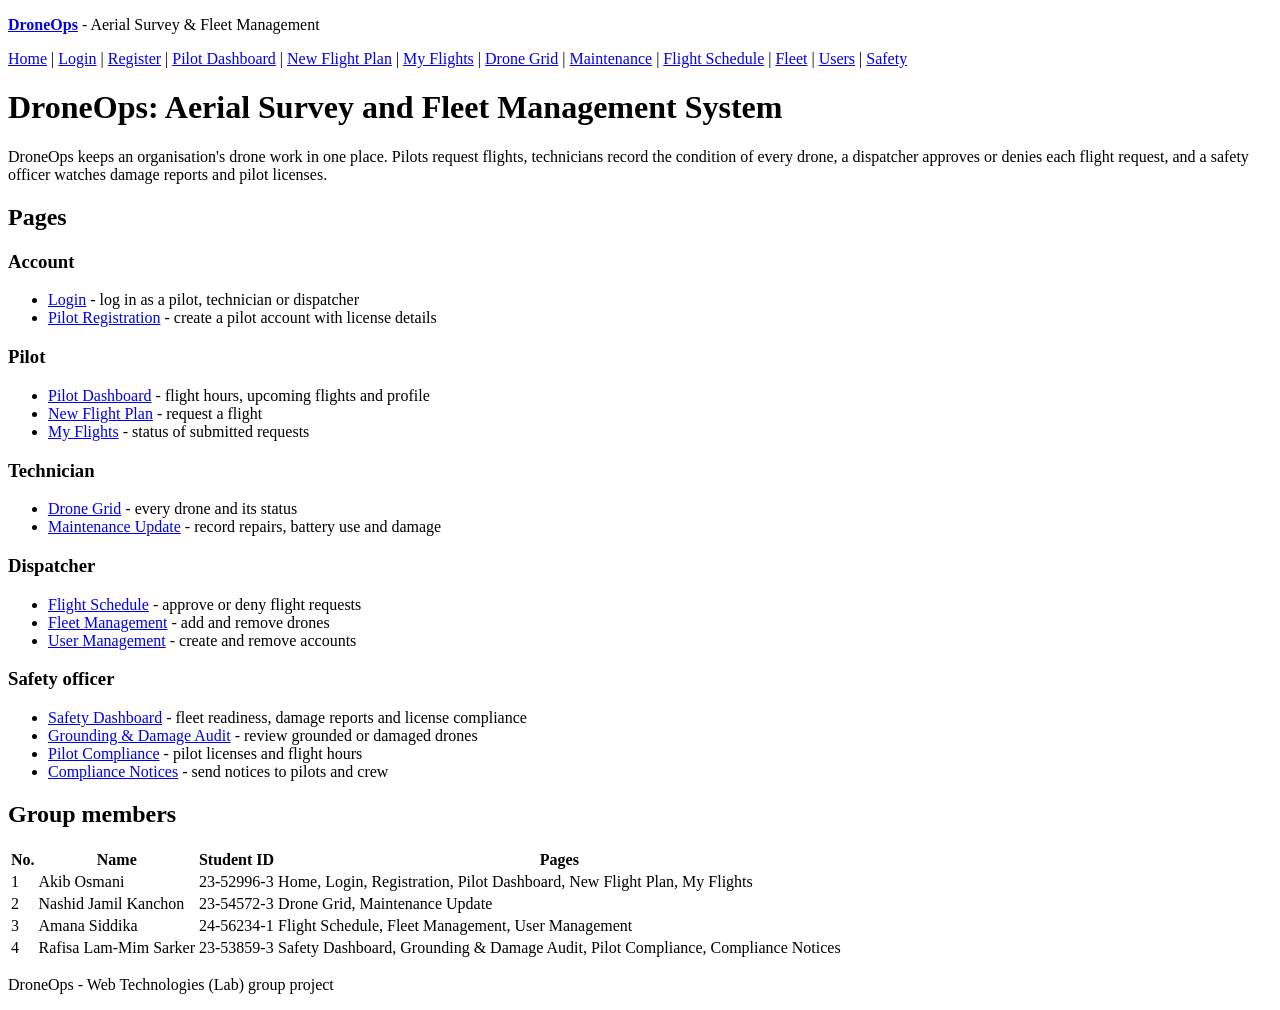
==== index.html @ 37da69a0 "Sub1: add README and home page" ====
<!DOCTYPE html>
<html lang="en">
<head>
    <meta charset="UTF-8">
    <meta name="viewport" content="width=device-width, initial-scale=1">
    <title>DroneOps - Aerial Survey &amp; Fleet Management</title>
</head>
<body>
    <header>
        <p><a href="index.html"><strong>DroneOps</strong></a> - Aerial Survey &amp; Fleet Management</p>
        <nav>
            <a href="index.html">Home</a> |
            <a href="pages/auth/login.html">Login</a> |
            <a href="pages/auth/register.html">Register</a> |
            <a href="pages/auth/profile.html">Pilot Dashboard</a> |
            <a href="pages/pilot/flight_request.html">New Flight Plan</a> |
            <a href="pages/pilot/my_flights.html">My Flights</a> |
            <a href="pages/tech/drones.html">Drone Grid</a> |
            <a href="pages/tech/maintenance.html">Maintenance</a> |
            <a href="pages/admin/flights.html">Flight Schedule</a> |
            <a href="pages/admin/fleet.html">Fleet</a> |
            <a href="pages/admin/users.html">Users</a> |
            <a href="pages/safety/dashboard.html">Safety</a>
        </nav>
    </header>

    <main>
        <h1>DroneOps: Aerial Survey and Fleet Management System</h1>
        <p>DroneOps keeps an organisation's drone work in one place. Pilots request flights, technicians record the condition of every drone, a dispatcher approves or denies each flight request, and a safety officer watches damage reports and pilot licenses.</p>

        <h2>Pages</h2>

        <h3>Account</h3>
        <ul>
            <li><a href="pages/auth/login.html">Login</a> - log in as a pilot, technician or dispatcher</li>
            <li><a href="pages/auth/register.html">Pilot Registration</a> - create a pilot account with license details</li>
        </ul>

        <h3>Pilot</h3>
        <ul>
            <li><a href="pages/auth/profile.html">Pilot Dashboard</a> - flight hours, upcoming flights and profile</li>
            <li><a href="pages/pilot/flight_request.html">New Flight Plan</a> - request a flight</li>
            <li><a href="pages/pilot/my_flights.html">My Flights</a> - status of submitted requests</li>
        </ul>

        <h3>Technician</h3>
        <ul>
            <li><a href="pages/tech/drones.html">Drone Grid</a> - every drone and its status</li>
            <li><a href="pages/tech/maintenance.html">Maintenance Update</a> - record repairs, battery use and damage</li>
        </ul>

        <h3>Dispatcher</h3>
        <ul>
            <li><a href="pages/admin/flights.html">Flight Schedule</a> - approve or deny flight requests</li>
            <li><a href="pages/admin/fleet.html">Fleet Management</a> - add and remove drones</li>
            <li><a href="pages/admin/users.html">User Management</a> - create and remove accounts</li>
        </ul>

        <h3>Safety officer</h3>
        <ul>
            <li><a href="pages/safety/dashboard.html">Safety Dashboard</a> - fleet readiness, damage reports and license compliance</li>
            <li><a href="pages/safety/groundings.html">Grounding &amp; Damage Audit</a> - review grounded or damaged drones</li>
            <li><a href="pages/safety/pilots.html">Pilot Compliance</a> - pilot licenses and flight hours</li>
            <li><a href="pages/safety/notices.html">Compliance Notices</a> - send notices to pilots and crew</li>
        </ul>

        <h2>Group members</h2>
        <table>
            <thead>
                <tr>
                    <th>No.</th>
                    <th>Name</th>
                    <th>Student ID</th>
                    <th>Pages</th>
                </tr>
            </thead>
            <tbody>
                <tr>
                    <td>1</td>
                    <td>Akib Osmani</td>
                    <td>23-52996-3</td>
                    <td>Home, Login, Registration, Pilot Dashboard, New Flight Plan, My Flights</td>
                </tr>
                <tr>
                    <td>2</td>
                    <td>Nashid Jamil Kanchon</td>
                    <td>23-54572-3</td>
                    <td>Drone Grid, Maintenance Update</td>
                </tr>
                <tr>
                    <td>3</td>
                    <td>Amana Siddika</td>
                    <td>24-56234-1</td>
                    <td>Flight Schedule, Fleet Management, User Management</td>
                </tr>
                <tr>
                    <td>4</td>
                    <td>Rafisa Lam-Mim Sarker</td>
                    <td>23-53859-3</td>
                    <td>Safety Dashboard, Grounding &amp; Damage Audit, Pilot Compliance, Compliance Notices</td>
                </tr>
            </tbody>
        </table>
    </main>

    <footer>
        <p>DroneOps - Web Technologies (Lab) group project</p>
    </footer>
</body>
</html>
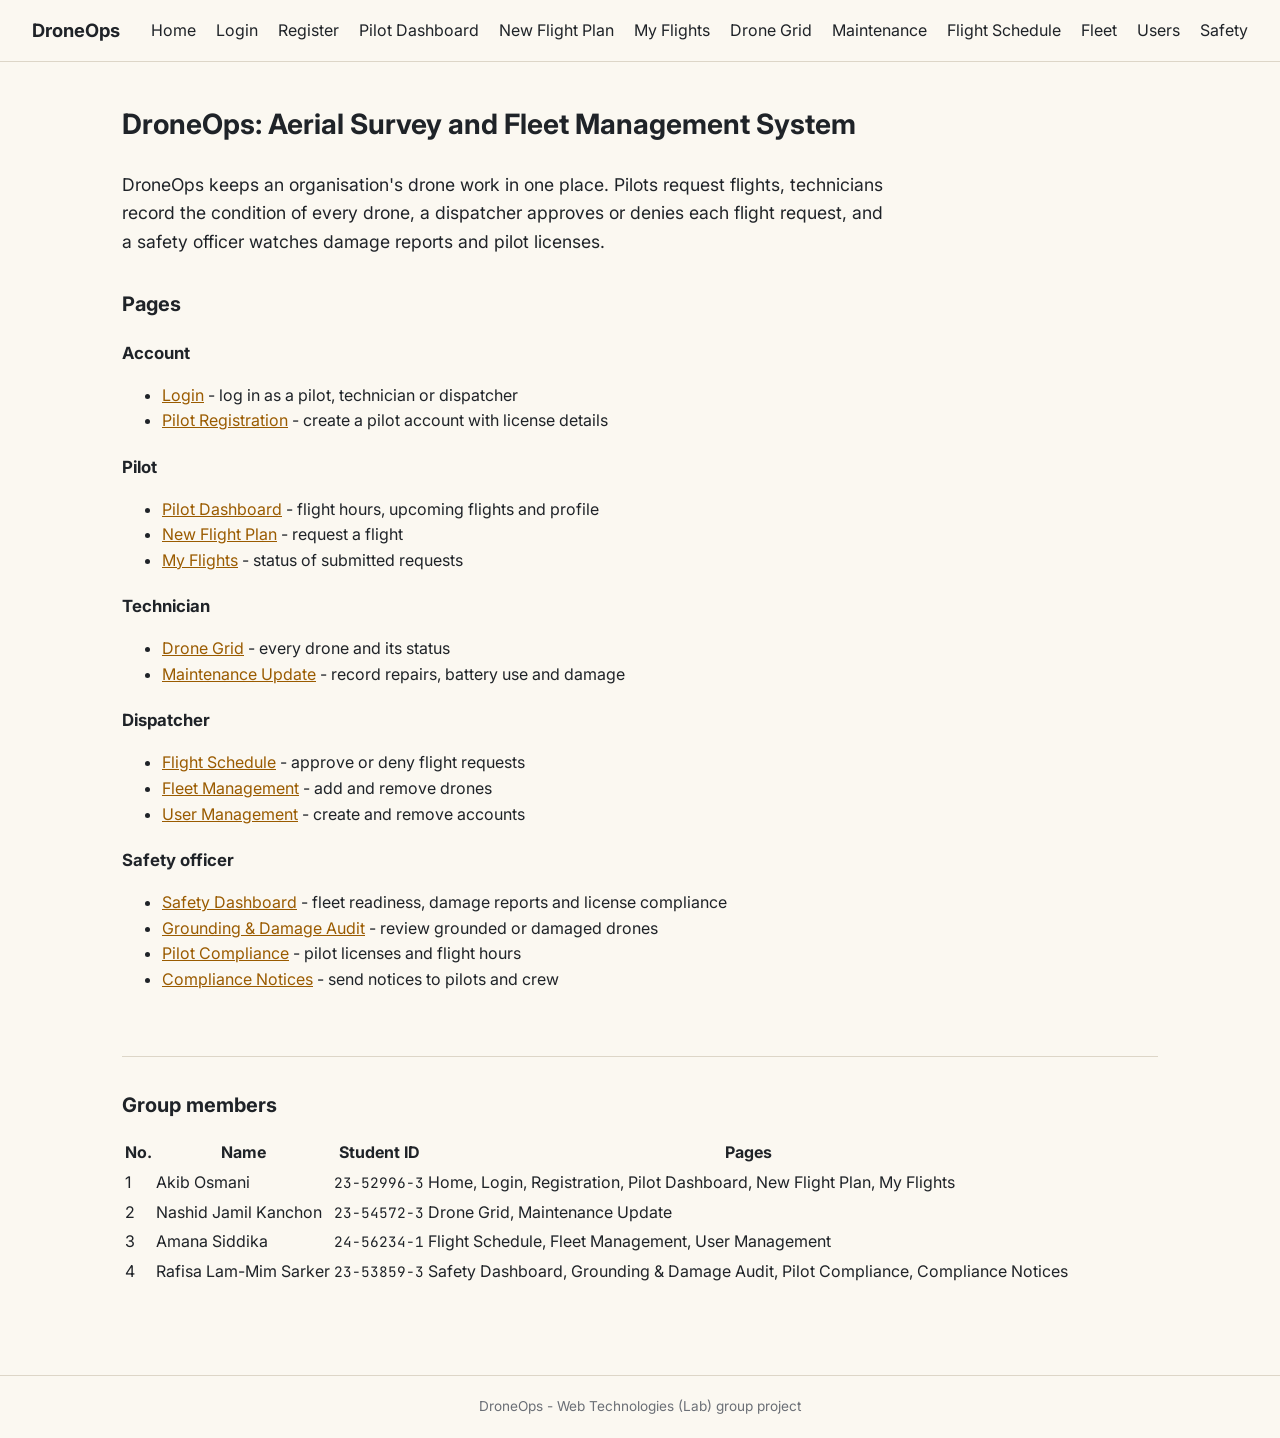
==== commit b6b4ab12: "Sub2: apply the shared design to the home page" ====
--- a/index.html
+++ b/index.html
@@ -4,106 +4,113 @@
     <meta charset="UTF-8">
     <meta name="viewport" content="width=device-width, initial-scale=1">
     <title>DroneOps - Aerial Survey &amp; Fleet Management</title>
+    <link rel="preconnect" href="https://fonts.googleapis.com">
+    <link rel="stylesheet" href="https://fonts.googleapis.com/css2?family=Inter:wght@400;500;600;700&amp;family=JetBrains+Mono:wght@400;500&amp;display=swap">
+    <link rel="stylesheet" href="public/css/style.css">
 </head>
 <body>
-    <header>
-        <p><a href="index.html"><strong>DroneOps</strong></a> - Aerial Survey &amp; Fleet Management</p>
+    <header class="navbar">
+        <a href="index.html" class="brand">DroneOps</a>
         <nav>
-            <a href="index.html">Home</a> |
-            <a href="pages/auth/login.html">Login</a> |
-            <a href="pages/auth/register.html">Register</a> |
-            <a href="pages/auth/profile.html">Pilot Dashboard</a> |
-            <a href="pages/pilot/flight_request.html">New Flight Plan</a> |
-            <a href="pages/pilot/my_flights.html">My Flights</a> |
-            <a href="pages/tech/drones.html">Drone Grid</a> |
-            <a href="pages/tech/maintenance.html">Maintenance</a> |
-            <a href="pages/admin/flights.html">Flight Schedule</a> |
-            <a href="pages/admin/fleet.html">Fleet</a> |
-            <a href="pages/admin/users.html">Users</a> |
+            <a href="index.html">Home</a>
+            <a href="pages/auth/login.html">Login</a>
+            <a href="pages/auth/register.html">Register</a>
+            <a href="pages/auth/profile.html">Pilot Dashboard</a>
+            <a href="pages/pilot/flight_request.html">New Flight Plan</a>
+            <a href="pages/pilot/my_flights.html">My Flights</a>
+            <a href="pages/tech/drones.html">Drone Grid</a>
+            <a href="pages/tech/maintenance.html">Maintenance</a>
+            <a href="pages/admin/flights.html">Flight Schedule</a>
+            <a href="pages/admin/fleet.html">Fleet</a>
+            <a href="pages/admin/users.html">Users</a>
             <a href="pages/safety/dashboard.html">Safety</a>
         </nav>
     </header>
 
-    <main>
+    <main class="container">
         <h1>DroneOps: Aerial Survey and Fleet Management System</h1>
-        <p>DroneOps keeps an organisation's drone work in one place. Pilots request flights, technicians record the condition of every drone, a dispatcher approves or denies each flight request, and a safety officer watches damage reports and pilot licenses.</p>
+        <p class="lead">DroneOps keeps an organisation's drone work in one place. Pilots request flights, technicians record the condition of every drone, a dispatcher approves or denies each flight request, and a safety officer watches damage reports and pilot licenses.</p>
 
-        <h2>Pages</h2>
+        <section class="card">
+            <h2>Pages</h2>
 
-        <h3>Account</h3>
-        <ul>
-            <li><a href="pages/auth/login.html">Login</a> - log in as a pilot, technician or dispatcher</li>
-            <li><a href="pages/auth/register.html">Pilot Registration</a> - create a pilot account with license details</li>
-        </ul>
+            <h3>Account</h3>
+            <ul>
+                <li><a href="pages/auth/login.html">Login</a> - log in as a pilot, technician or dispatcher</li>
+                <li><a href="pages/auth/register.html">Pilot Registration</a> - create a pilot account with license details</li>
+            </ul>
 
-        <h3>Pilot</h3>
-        <ul>
-            <li><a href="pages/auth/profile.html">Pilot Dashboard</a> - flight hours, upcoming flights and profile</li>
-            <li><a href="pages/pilot/flight_request.html">New Flight Plan</a> - request a flight</li>
-            <li><a href="pages/pilot/my_flights.html">My Flights</a> - status of submitted requests</li>
-        </ul>
+            <h3>Pilot</h3>
+            <ul>
+                <li><a href="pages/auth/profile.html">Pilot Dashboard</a> - flight hours, upcoming flights and profile</li>
+                <li><a href="pages/pilot/flight_request.html">New Flight Plan</a> - request a flight</li>
+                <li><a href="pages/pilot/my_flights.html">My Flights</a> - status of submitted requests</li>
+            </ul>
 
-        <h3>Technician</h3>
-        <ul>
-            <li><a href="pages/tech/drones.html">Drone Grid</a> - every drone and its status</li>
-            <li><a href="pages/tech/maintenance.html">Maintenance Update</a> - record repairs, battery use and damage</li>
-        </ul>
+            <h3>Technician</h3>
+            <ul>
+                <li><a href="pages/tech/drones.html">Drone Grid</a> - every drone and its status</li>
+                <li><a href="pages/tech/maintenance.html">Maintenance Update</a> - record repairs, battery use and damage</li>
+            </ul>
 
-        <h3>Dispatcher</h3>
-        <ul>
-            <li><a href="pages/admin/flights.html">Flight Schedule</a> - approve or deny flight requests</li>
-            <li><a href="pages/admin/fleet.html">Fleet Management</a> - add and remove drones</li>
-            <li><a href="pages/admin/users.html">User Management</a> - create and remove accounts</li>
-        </ul>
+            <h3>Dispatcher</h3>
+            <ul>
+                <li><a href="pages/admin/flights.html">Flight Schedule</a> - approve or deny flight requests</li>
+                <li><a href="pages/admin/fleet.html">Fleet Management</a> - add and remove drones</li>
+                <li><a href="pages/admin/users.html">User Management</a> - create and remove accounts</li>
+            </ul>
 
-        <h3>Safety officer</h3>
-        <ul>
-            <li><a href="pages/safety/dashboard.html">Safety Dashboard</a> - fleet readiness, damage reports and license compliance</li>
-            <li><a href="pages/safety/groundings.html">Grounding &amp; Damage Audit</a> - review grounded or damaged drones</li>
-            <li><a href="pages/safety/pilots.html">Pilot Compliance</a> - pilot licenses and flight hours</li>
-            <li><a href="pages/safety/notices.html">Compliance Notices</a> - send notices to pilots and crew</li>
-        </ul>
+            <h3>Safety officer</h3>
+            <ul>
+                <li><a href="pages/safety/dashboard.html">Safety Dashboard</a> - fleet readiness, damage reports and license compliance</li>
+                <li><a href="pages/safety/groundings.html">Grounding &amp; Damage Audit</a> - review grounded or damaged drones</li>
+                <li><a href="pages/safety/pilots.html">Pilot Compliance</a> - pilot licenses and flight hours</li>
+                <li><a href="pages/safety/notices.html">Compliance Notices</a> - send notices to pilots and crew</li>
+            </ul>
+        </section>
 
-        <h2>Group members</h2>
-        <table>
-            <thead>
-                <tr>
-                    <th>No.</th>
-                    <th>Name</th>
-                    <th>Student ID</th>
-                    <th>Pages</th>
-                </tr>
-            </thead>
-            <tbody>
-                <tr>
-                    <td>1</td>
-                    <td>Akib Osmani</td>
-                    <td>23-52996-3</td>
-                    <td>Home, Login, Registration, Pilot Dashboard, New Flight Plan, My Flights</td>
-                </tr>
-                <tr>
-                    <td>2</td>
-                    <td>Nashid Jamil Kanchon</td>
-                    <td>23-54572-3</td>
-                    <td>Drone Grid, Maintenance Update</td>
-                </tr>
-                <tr>
-                    <td>3</td>
-                    <td>Amana Siddika</td>
-                    <td>24-56234-1</td>
-                    <td>Flight Schedule, Fleet Management, User Management</td>
-                </tr>
-                <tr>
-                    <td>4</td>
-                    <td>Rafisa Lam-Mim Sarker</td>
-                    <td>23-53859-3</td>
-                    <td>Safety Dashboard, Grounding &amp; Damage Audit, Pilot Compliance, Compliance Notices</td>
-                </tr>
-            </tbody>
-        </table>
+        <section class="card">
+            <h2>Group members</h2>
+            <table>
+                <thead>
+                    <tr>
+                        <th>No.</th>
+                        <th>Name</th>
+                        <th>Student ID</th>
+                        <th>Pages</th>
+                    </tr>
+                </thead>
+                <tbody>
+                    <tr>
+                        <td>1</td>
+                        <td>Akib Osmani</td>
+                        <td class="mono">23-52996-3</td>
+                        <td>Home, Login, Registration, Pilot Dashboard, New Flight Plan, My Flights</td>
+                    </tr>
+                    <tr>
+                        <td>2</td>
+                        <td>Nashid Jamil Kanchon</td>
+                        <td class="mono">23-54572-3</td>
+                        <td>Drone Grid, Maintenance Update</td>
+                    </tr>
+                    <tr>
+                        <td>3</td>
+                        <td>Amana Siddika</td>
+                        <td class="mono">24-56234-1</td>
+                        <td>Flight Schedule, Fleet Management, User Management</td>
+                    </tr>
+                    <tr>
+                        <td>4</td>
+                        <td>Rafisa Lam-Mim Sarker</td>
+                        <td class="mono">23-53859-3</td>
+                        <td>Safety Dashboard, Grounding &amp; Damage Audit, Pilot Compliance, Compliance Notices</td>
+                    </tr>
+                </tbody>
+            </table>
+        </section>
     </main>
 
-    <footer>
+    <footer class="footer">
         <p>DroneOps - Web Technologies (Lab) group project</p>
     </footer>
 </body>
--- a/public/css/style.css
+++ b/public/css/style.css
@@ -0,0 +1,264 @@
+/* 
+   SECTION 1 - Akib: colours, page layout, navigation, footer
+*/
+:root {
+    --bg: #FBF8F1;
+    /* cream page background */
+    --ink: #1F2328;
+    /* main text */
+    --muted: #6B6F76;
+    /* secondary text */
+    --line: #DDD6C8;
+    /* thin lines and input borders */
+    --accent: #9A5B00;
+    /* links and focus */
+    --ok: #1E7F68;
+    /* Active, Approved */
+    --danger: #B42318;
+    /* Grounded, Denied, errors */
+    --warn: #A15C07;
+    /* Pending */
+
+    --font-ui: 'Inter', system-ui, sans-serif;
+    --font-mono: 'JetBrains Mono', 'Roboto Mono', monospace;
+}
+
+* {
+    box-sizing: border-box;
+}
+
+body {
+    margin: 0;
+    min-height: 100vh;
+    display: flex;
+    flex-direction: column;
+    background: var(--bg);
+    color: var(--ink);
+    font-family: var(--font-ui);
+    font-size: 16px;
+    line-height: 1.6;
+}
+
+a {
+    color: var(--accent);
+}
+
+h1 {
+    font-size: 1.75rem;
+    margin: 0 0 1.5rem;
+}
+
+h2 {
+    font-size: 1.25rem;
+    margin: 0 0 1rem;
+}
+
+h3 {
+    font-size: 1.05rem;
+    margin: 1.25rem 0 .5rem;
+}
+
+.mono {
+    font-family: var(--font-mono);
+    font-size: .9em;
+}
+
+.muted {
+    color: var(--muted);
+}
+
+.lead {
+    font-size: 1.1rem;
+    max-width: 70ch;
+    margin: 0 0 2rem;
+}
+
+/* Navigation bar (Flexbox) */
+.navbar {
+    display: flex;
+    align-items: center;
+    justify-content: space-between;
+    flex-wrap: wrap;
+    gap: 1rem;
+    padding: 1rem 2rem;
+    border-bottom: 1px solid var(--line);
+}
+
+.brand {
+    font-weight: 700;
+    font-size: 1.15rem;
+    color: var(--ink);
+    text-decoration: none;
+}
+
+.navbar nav {
+    display: flex;
+    align-items: center;
+    flex-wrap: wrap;
+    gap: .5rem 1.25rem;
+}
+
+.navbar nav a:not(.btn) {
+    color: var(--ink);
+    text-decoration: none;
+}
+
+.navbar nav a:not(.btn):hover {
+    color: var(--accent);
+    text-decoration: underline;
+}
+
+/* Page layout */
+.container {
+    flex: 1;
+    width: 100%;
+    max-width: 1100px;
+    margin: 0 auto;
+    padding: 2.5rem 2rem;
+}
+
+.footer {
+    padding: 1.25rem;
+    text-align: center;
+    color: var(--muted);
+    font-size: .85rem;
+    border-top: 1px solid var(--line);
+}
+
+.footer p {
+    margin: 0;
+}
+
+/*  thin line  */
+.card {
+    margin-bottom: 3rem;
+    overflow-x: auto;
+}
+
+.card+.card {
+    padding-top: 2rem;
+    border-top: 1px solid var(--line);
+}
+
+.page-head {
+    display: flex;
+    justify-content: space-between;
+    align-items: baseline;
+    flex-wrap: wrap;
+    gap: 1rem;
+    margin-bottom: 1.5rem;
+}
+
+.page-head h1 {
+    margin: 0;
+}
+
+@media (max-width: 640px) {
+
+    .container,
+    .navbar {
+        padding-left: 1rem;
+        padding-right: 1rem;
+    }
+}
+
+/* 
+   SECTION 2 - Akib: forms and fields
+*/
+form p {
+    margin: 0 0 1.25rem;
+}
+
+form label {
+    display: block;
+    font-weight: 500;
+}
+
+input,
+select,
+textarea {
+    display: block;
+    width: 100%;
+    margin-top: .4rem;
+    padding: .65rem .75rem;
+    background: #fff;
+    color: var(--ink);
+    border: 1px solid var(--line);
+    border-radius: 4px;
+    font: inherit;
+}
+
+input.mono {
+    font-family: var(--font-mono);
+}
+
+input:focus,
+select:focus,
+textarea:focus {
+    outline: 2px solid var(--accent);
+    outline-offset: 1px;
+}
+
+input:disabled {
+    background: transparent;
+    color: var(--muted);
+}
+
+textarea {
+    resize: vertical;
+}
+
+/* Two fields side by side on wide screens (CSS Grid) */
+.row {
+    display: grid;
+    grid-template-columns: repeat(auto-fit, minmax(240px, 1fr));
+    gap: 0 1.5rem;
+}
+
+fieldset {
+    border: 0;
+    padding: 0;
+    margin: 0 0 .5rem;
+    min-width: 0;
+}
+
+legend {
+    padding: 0;
+    margin-bottom: .75rem;
+    font-weight: 600;
+}
+
+/* Checkbox and its label on one line */
+.check {
+    display: flex;
+    align-items: center;
+    gap: .5rem;
+}
+
+.check input {
+    width: auto;
+    margin: 0;
+    accent-color: var(--ink);
+}
+
+.check label {
+    font-weight: 400;
+}
+
+.form-actions {
+    display: flex;
+    flex-wrap: wrap;
+    gap: .75rem;
+}
+
+/* 
+   SECTION 3 - Nashid: drone grid, dashboard numbers, status labels
+ */
+
+/* 
+   SECTION 4 - Amana: buttons, tables, dispatcher controls
+  */
+
+/* 
+   SECTION 5 - Rafisa: safety pages
+*/
